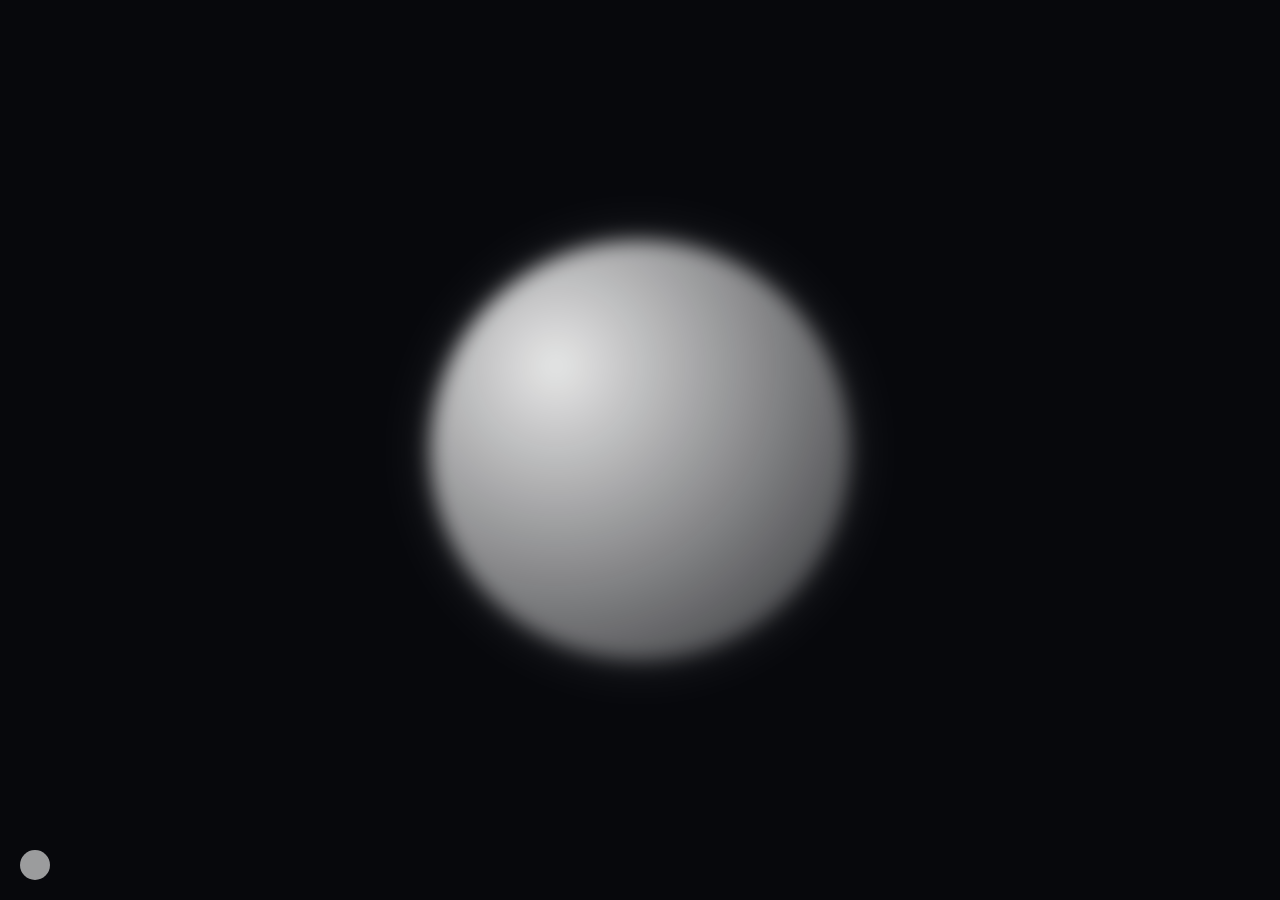
==== click4.html @ ec334a85 "webbyyyy" ====
<!DOCTYPE html>
<html lang="en">
<head>
  <meta charset="UTF-8">
  <meta name="viewport" content="width=device-width, initial-scale=1">
  <title>Blur</title>
  <link rel="stylesheet" href="css/style.css">
</head>

<body class="blur-page">
  <div class="blur-shape" id="blurShape" role="button" tabindex="0" aria-pressed="false"></div>

  <a href="index.html" class="home" aria-label="Home"></a>

  <script>
    const el = document.getElementById('blurShape');

    function toggleArmed() {
      const next = !el.classList.contains('armed');
      el.classList.toggle('armed', next);
      el.setAttribute('aria-pressed', String(next));
    }

    el.addEventListener('click', toggleArmed);
    el.addEventListener('keydown', (e) => {
      if (e.key === 'Enter' || e.key === ' ') {
        e.preventDefault();
        toggleArmed();
      }
    });
  </script>
</body>
</html>
---- css/style.css ----
/* RESET */
body {
    margin: 0;
    width: 100vw;
    height: 100vh;
    animation: color2 4s infinite alternate;
    font-family: "Helvetica";
  }
  
  /* background animation */
  @keyframes color2 {
    0% { background-color: teal; }
    50% { background-color: turquoise; }
    100% { background-color: teal; }
  }
  
  /* menu container */
  .menu {
    position: absolute;
    top: 100px;
    left: 100px;
    display: flex;
    flex-direction: column;
    gap: 20px;
  }
  
  /* links styled as buttons */
  .menu a {
    background-color: aqua;
    font-size: 40px;
    padding: 20px 40px;
    text-decoration: none;
    color: black;
    border-radius: 20px;
    transition: transform 0.5s;
  }
  
  /* hover animation */
  .menu a:hover {
    animation: color 1s infinite alternate;
    transform: scale(1.1);
  }
  
  /* button hover animation */
  @keyframes color {
    from { background-color: aqua; }
    to { background-color:white; }
  }
  

/* page setup */
.circles {
    margin: 0;
    width: 100vw;
    height: 100vh;
    background: black;
    overflow: hidden;
  }
  
  /* circle */
  .c {
    position: absolute;
    width: 200px;
    height: 200px;
    background: white;
    border-radius: 50%;
    animation: move 6s infinite alternate;
  }
  
  /* placement */
  .c:nth-child(1) {
    top: 30%;
    left: 20%;
  }
  
  .c:nth-child(2) {
    top: 60%;
    left: 60%;
    animation-duration: 8s;
  }
  
  /* animation */
  @keyframes move {
    from {
      transform: translateX(0);
    }
    to {
      transform: translateX(150px);
    }
  }

  .square-page {
    margin: 0;
    width: 100vw;
    height: 100vh;
    background: #111;
    display: flex;
    justify-content: center;
    align-items: center;
  }
  
  /* the square */
  .square {
    width: 250px;
    height: 250px;
    background: white;
    border-radius: 100px;
    transition: border-radius 0.6s ease;
  }
  
  /* hover effect */
  .square:hover {
    border-radius: 0px;
  }
  
  .bend-page {
    margin: 0;
    width: 100vw;
    height: 100vh;
    background: black;
    display: flex;
    justify-content: center;
    align-items: center;
  }
  
  /* bending shape */
  .bend {
    width: 300px;
    height: 80px;
    background: white;
    border-radius: 40px;
    animation: bend 3s infinite alternate ease-in-out;
  }
  
  /* bend animation */
  @keyframes bend {
    from {
      transform: skewX(0deg);
    }
    to {
      transform: skewX(20deg);
    }
  }
  
  /* home button base */
.home {
    position: fixed;
    bottom: 20px;
    left: 20px;
    width: 30px;
    height: 30px;
    background: white;
    border-radius: 50%;
    opacity: 0.6;
    animation: home-float 3s infinite alternate ease-in-out;
  }
  
  /* subtle motion */
  @keyframes home-float {
    from {
      transform: translateY(0);
    }
    to {
      transform: translateY(-8px);
    }
  }

  .blur-page {
    margin: 0;
    width: 100vw;
    height: 100vh;
    background: #07080c;
    display: grid;
    place-items: center;
  }

  .blur-shape {
    width: min(420px, 70vw);
    aspect-ratio: 1 / 1;
    border-radius: 999px;
    background: radial-gradient(circle at 30% 30%, rgba(255, 255, 255, 0.9), rgba(255, 255, 255, 0.15));
    box-shadow: 0 0 60px rgba(255, 255, 255, 0.12);
    filter: blur(10px);
    transform: scale(1);
    transition: filter 450ms ease, transform 450ms ease, box-shadow 450ms ease;
    cursor: pointer;
    outline: none;
  }

  .blur-shape:hover {
    transform: scale(1.02);
  }

  /* click arms hover-blur interaction */
  .blur-shape.armed {
    filter: blur(0px);
    box-shadow: 0 0 80px rgba(255, 255, 255, 0.18);
  }

  .blur-shape.armed:hover {
    filter: blur(14px);
    box-shadow: 0 0 100px rgba(255, 255, 255, 0.26);
  }

  .blur-shape:focus-visible {
    box-shadow: 0 0 0 4px rgba(0, 255, 255, 0.55), 0 0 80px rgba(255, 255, 255, 0.18);
  }

  .frost-page {
    margin: 0;
    width: 100vw;
    height: 100vh;
    background: radial-gradient(circle at 20% 20%, #2bfff2 0%, transparent 35%),
      radial-gradient(circle at 80% 70%, #7a2bff 0%, transparent 38%),
      #05060a;
    display: grid;
    place-items: center;
    overflow: hidden;
  }

  .frost-card {
    width: min(520px, 80vw);
    height: min(320px, 55vh);
    border-radius: 28px;
    border: 1px solid rgba(255, 255, 255, 0.16);
    background: rgba(255, 255, 255, 0.06);
    backdrop-filter: blur(3px);
    -webkit-backdrop-filter: blur(3px);
    box-shadow: 0 30px 80px rgba(0, 0, 0, 0.55);
    transition: backdrop-filter 450ms ease, -webkit-backdrop-filter 450ms ease, transform 450ms ease, box-shadow 450ms ease;
    cursor: pointer;
    outline: none;
    display: grid;
    place-items: center;
  }

  .frost-card__inner {
    width: 70%;
    height: 35%;
    border-radius: 999px;
    background: rgba(255, 255, 255, 0.55);
    filter: blur(8px);
    transition: filter 450ms ease, transform 450ms ease;
  }

  .frost-card:hover {
    transform: translateY(-2px);
  }

  /* click arms hover-blur interaction */
  .frost-card.armed .frost-card__inner {
    filter: blur(0px);
    transform: scale(1.03);
  }

  .frost-card.armed:hover {
    backdrop-filter: blur(12px);
    -webkit-backdrop-filter: blur(12px);
    box-shadow: 0 40px 110px rgba(0, 0, 0, 0.7);
  }

  .frost-card.armed:hover .frost-card__inner {
    filter: blur(12px);
    transform: scale(1.08);
  }

  .frost-card:focus-visible {
    box-shadow: 0 0 0 4px rgba(0, 255, 255, 0.55), 0 30px 80px rgba(0, 0, 0, 0.55);
  }
  

/* a {
  color: black;
}
a:hover {
  background-color: black;
  color: white;
}
a:active {
  background-color: black;
  color: red;
}
a:visited {
  color: gray;
} */
/* .index{

@keyframes color {
    from {background-color: blueviolet;}
    to{background-color: rgb(255, 44, 255);}
}

body{
    background-color: chartreuse;
    animation-name: color2;
    animation-duration: 2s;
    animation-iteration-count: infinite;
} */

/* @keyframes color2 {
    0% {background-color: chartreuse;}
    70%{background-color: cornflowerblue;}
    100%{background-color: chartreuse;}
}


  button {
    background-color: aqua;
    transition-duration: 500ms;
    font-size: 50px; */
    /* transform: rotate(0deg); */
    /* position: absolute;
    top: 100px;
    left: 100px;
    width: 300px; */
    /* transform: translate(0px,0px); */
    /* transform: scale(1,1);
    animation-iteration-count:infinite; */
    /* border-radius: 0px; */
  /* }


  
button:hover {
    animation-name: color;
    animation-duration: 1s; */
/* button:active{ */
    /* background-color: blue;
    border-radius: 20px; */
    /* transform: rotate(25deg); */
    /* transform: translate(50px,100px); */
    /* transform: scale(2,3); */
/* }
}


.click1{
    color: aqua;
} */

/* link styles (optional) */
/* .index 
{
    color: black;
    text-decoration: none;
  } */
  
  /* background animation */
  /* @keyframes color2 {
    0% { background-color: teal; }
    50% { background-color: turquoise; }
    100% { background-color: teal; }
  }
  
  body {
    background-color: chartreuse;
    animation: color2 2s infinite;
  } */
  
  /* button hover animation */
  /* @keyframes color {
    from { background-color: blueviolet; }
    to { background-color: rgb(255, 44, 255); }
  }
  
  button {
    background-color: aqua;
    font-size: 50px;
    width: 300px;
    position: absolute;
    top: 100px;
    left: 100px;
  }
  
  button:hover {
    animation: color 1s infinite;
  } */
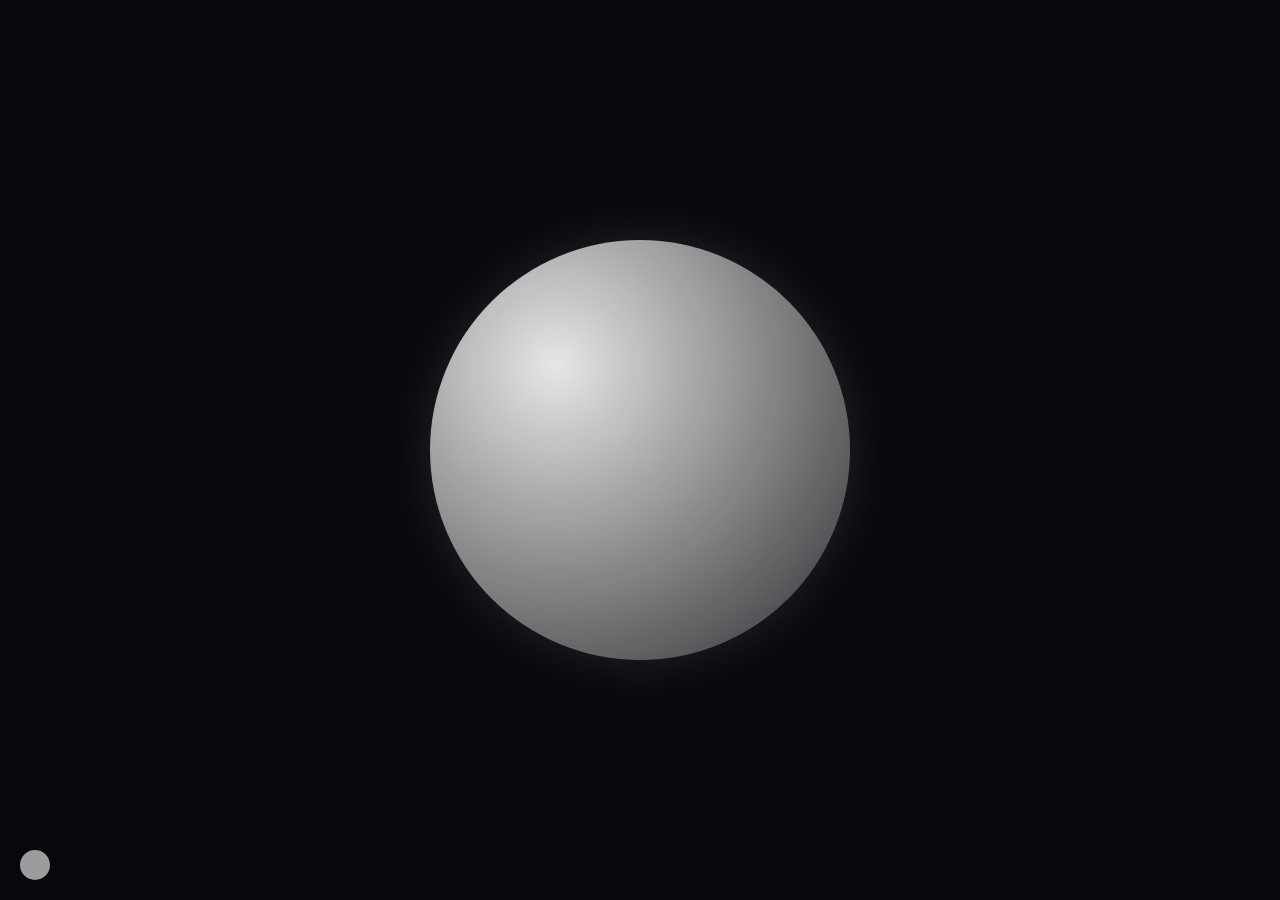
==== commit cf350294: "edits" ====
--- a/click4.html
+++ b/click4.html
@@ -8,26 +8,8 @@
 </head>
 
 <body class="blur-page">
-  <div class="blur-shape" id="blurShape" role="button" tabindex="0" aria-pressed="false"></div>
+  <div class="blur-shape"></div>
 
   <a href="index.html" class="home" aria-label="Home"></a>
-
-  <script>
-    const el = document.getElementById('blurShape');
-
-    function toggleArmed() {
-      const next = !el.classList.contains('armed');
-      el.classList.toggle('armed', next);
-      el.setAttribute('aria-pressed', String(next));
-    }
-
-    el.addEventListener('click', toggleArmed);
-    el.addEventListener('keydown', (e) => {
-      if (e.key === 'Enter' || e.key === ' ') {
-        e.preventDefault();
-        toggleArmed();
-      }
-    });
-  </script>
 </body>
 </html>
--- a/css/style.css
+++ b/css/style.css
@@ -180,7 +180,7 @@
     border-radius: 999px;
     background: radial-gradient(circle at 30% 30%, rgba(255, 255, 255, 0.9), rgba(255, 255, 255, 0.15));
     box-shadow: 0 0 60px rgba(255, 255, 255, 0.12);
-    filter: blur(10px);
+    filter: blur(0px);
     transform: scale(1);
     transition: filter 450ms ease, transform 450ms ease, box-shadow 450ms ease;
     cursor: pointer;
@@ -189,15 +189,6 @@
 
   .blur-shape:hover {
     transform: scale(1.02);
-  }
-
-  /* click arms hover-blur interaction */
-  .blur-shape.armed {
-    filter: blur(0px);
-    box-shadow: 0 0 80px rgba(255, 255, 255, 0.18);
-  }
-
-  .blur-shape.armed:hover {
     filter: blur(14px);
     box-shadow: 0 0 100px rgba(255, 255, 255, 0.26);
   }
@@ -206,7 +197,7 @@
     box-shadow: 0 0 0 4px rgba(0, 255, 255, 0.55), 0 0 80px rgba(255, 255, 255, 0.18);
   }
 
-  .frost-page {
+  .box-page {
     margin: 0;
     width: 100vw;
     height: 100vh;
@@ -218,7 +209,7 @@
     overflow: hidden;
   }
 
-  .frost-card {
+  .box-shape {
     width: min(520px, 80vw);
     height: min(320px, 55vh);
     border-radius: 28px;
@@ -234,7 +225,7 @@
     place-items: center;
   }
 
-  .frost-card__inner {
+  .box-shape__glow {
     width: 70%;
     height: 35%;
     border-radius: 999px;
@@ -243,28 +234,12 @@
     transition: filter 450ms ease, transform 450ms ease;
   }
 
-  .frost-card:hover {
+  .box-shape:hover {
     transform: translateY(-2px);
   }
 
-  /* click arms hover-blur interaction */
-  .frost-card.armed .frost-card__inner {
-    filter: blur(0px);
-    transform: scale(1.03);
-  }
-
-  .frost-card.armed:hover {
-    backdrop-filter: blur(12px);
-    -webkit-backdrop-filter: blur(12px);
-    box-shadow: 0 40px 110px rgba(0, 0, 0, 0.7);
-  }
-
-  .frost-card.armed:hover .frost-card__inner {
-    filter: blur(12px);
-    transform: scale(1.08);
-  }
-
-  .frost-card:focus-visible {
+  .box-page:focus-within .box-shape,
+  .box-shape:focus-visible {
     box-shadow: 0 0 0 4px rgba(0, 255, 255, 0.55), 0 30px 80px rgba(0, 0, 0, 0.55);
   }
   
